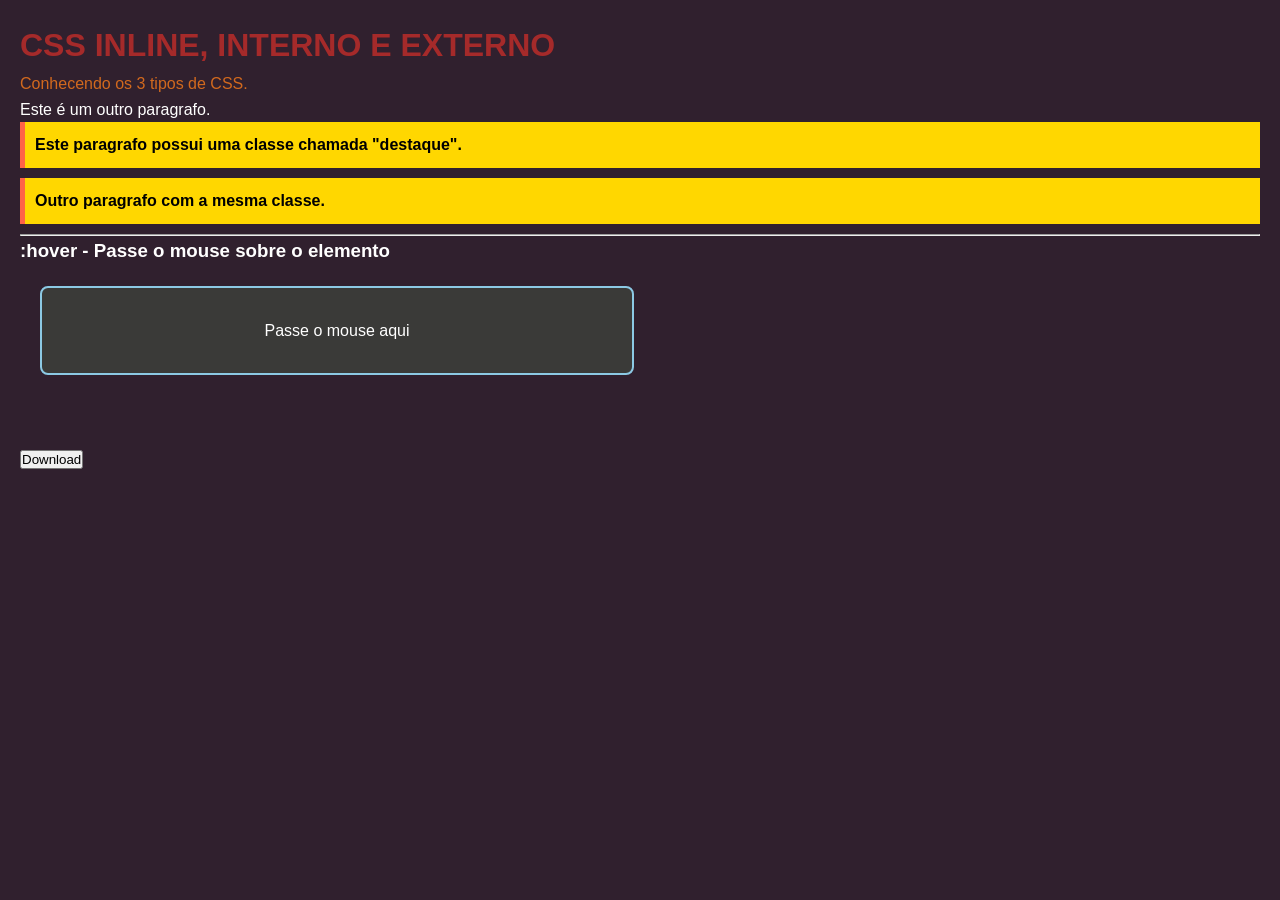
==== AULA-03-CSS/index.html @ 472f692a "ultima atividade de diego" ====
<!DOCTYPE html>
<html lang="en">
<head>
    <meta charset="UTF-8">
    <meta name="viewport" content="width=device-width, initial-scale=1.0">
    <title>CSS Inline, internal e external</title>
    <link rel="stylesheet" href="style.css">
    <style>
        header p{
            color:chocolate;
        }
    </style>
</head>
<body>
    <header>
        <!-- css inline -->
    <h1 style="color: brown;">
        CSS INLINE, INTERNO E EXTERNO
    </h1>
    <p>Conhecendo os 3 tipos de CSS.</p>
    </header>

<p> Este é um outro paragrafo.</p>
<p class="destaque"> Este paragrafo possui uma classe chamada "destaque".</p>
<p class="destaque">Outro paragrafo com a mesma classe. </p>

<hr>

<h3>:hover - Passe o mouse sobre o elemento</h3>

<div class="box">
    Passe o mouse aqui
</div>

<br>
<br>

<button class="btn-download">Download</button>

</body>
</html>
---- AULA-03-CSS/style.css ----
/* Estilos Univerais */
*{
    margin: 0;
    padding: 0;
    
}
/* estilos gerais */
body{
    font-family: "Arial";
    background-color: #30202e;
    color: #ffffff;
    padding: 20px;
    line-height: 1.6;
}

.destaque{
    background-color: #ffd700;
    color: black;
    padding: 10px;
    margin-bottom: 10px;
    border-left: 5px solid #ff6347;
    font-weight: bold;
}

.box{
    width: 530px;
    background-color: #3a3a38;
    padding: 30px;
    text-align: center;
    border: 2px solid #8cc9e4;
    border-radius: 8px;
    margin: 20px;
    cursor: pointer;
    transition: all 0.3s ease;
}
/* será executado quando passar o mouse em cima */
.box:hover{
    background-color: crimson;
    border-color: #8cc9e4;
    color: #30302e;
    transform: scale(0.9);
}

.btn-downlad{
    background-color: greenyellow;
    color:white;
    padding: 15px 30px;
    border: none;
    border-radius: 5px;
    font-size: 16px;
    cursor: pointer;
    transition: background-color 0.3s ease;
}

.btn-download:hover{
    background-color: #2f7533;
}
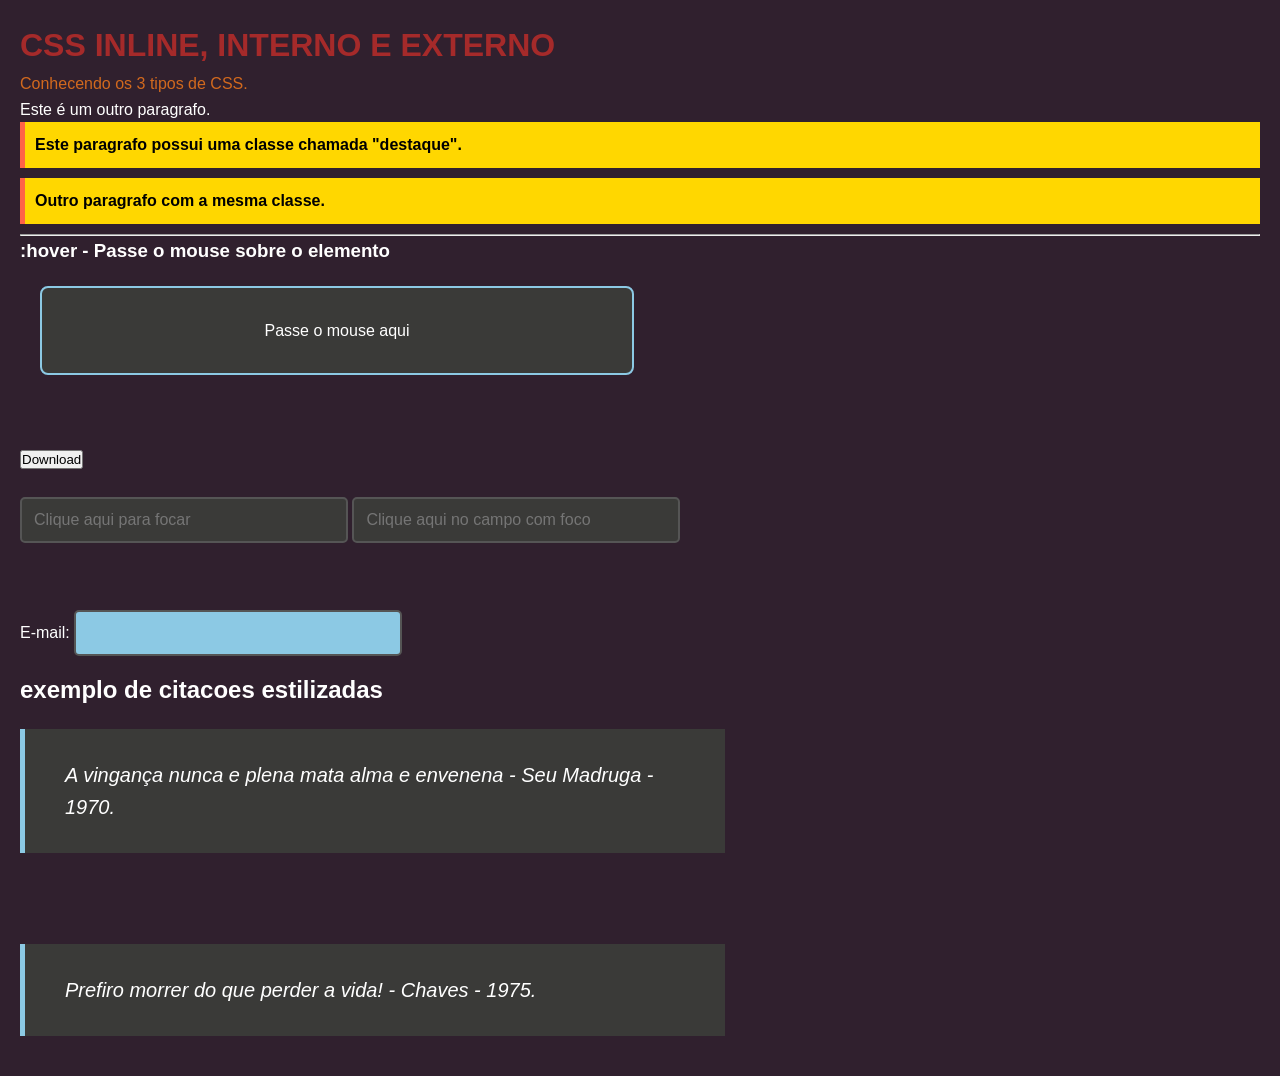
==== commit 5d69d388: "Aula 3" ====
--- a/AULA-03-CSS/index.html
+++ b/AULA-03-CSS/index.html
@@ -37,5 +37,32 @@
 
 <button class="btn-download">Download</button>
 
+<br>
+<br> 
+
+<form>
+<input type="text" placeholder="Clique aqui para focar">
+<input type="text" placeholder="Clique aqui no campo com foco">
+</form>
+<br>
+<br>
+
+<label>E-mail:</label>
+<input type="email">
+
+<h2>exemplo de citacoes estilizadas
+</h2>
+
+<blockquote class = "citacao">
+    A vingança nunca e plena mata alma e envenena - Seu Madruga - 1970.
+
+</blockquote>
+<br>
+<br>
+
+<blockquote class = "citacao">
+    Prefiro morrer do que perder a vida! - Chaves - 1975.
+</blockquote>
+
 </body>
 </html>
--- a/AULA-03-CSS/style.css
+++ b/AULA-03-CSS/style.css
@@ -54,4 +54,47 @@
 
 .btn-download:hover{
     background-color: #2f7533;
+}
+
+input{
+    width: 300px;
+    padding: 12px;
+    margin-bottom: 15px;
+    border: 2px solid #555;
+    border-radius: 5px;
+    background-color: #3a3a38;
+    color: #ffffff;
+    font-size: 16px;
+    transition: border-color 0.3s ease,
+    box-shadow 0.3s ease;
+    
+}
+
+input:focus{
+    outline: none;
+    border-color: #8cc9e4;
+    box-shadow: 0 0 10px rgba(140, 201, 228, 0.5);
+
+
+}
+
+/* selecionando uma inpur pelo seu tipo */
+
+input[type="email"] {
+    background-color: #8cc9e4;
+    color: #000000;
+}
+
+/* Citações personalizadas com ::before ::after */
+
+.citacao{
+    width: 620px;
+    position: relative;
+    padding: 30px 40px;
+    background-color: #3a3a38;
+    border-left: 5px solid #8cc9e4;
+    font-style: italic;
+    font-size: 20px;
+    margin: 20px 0;
+    
 }
